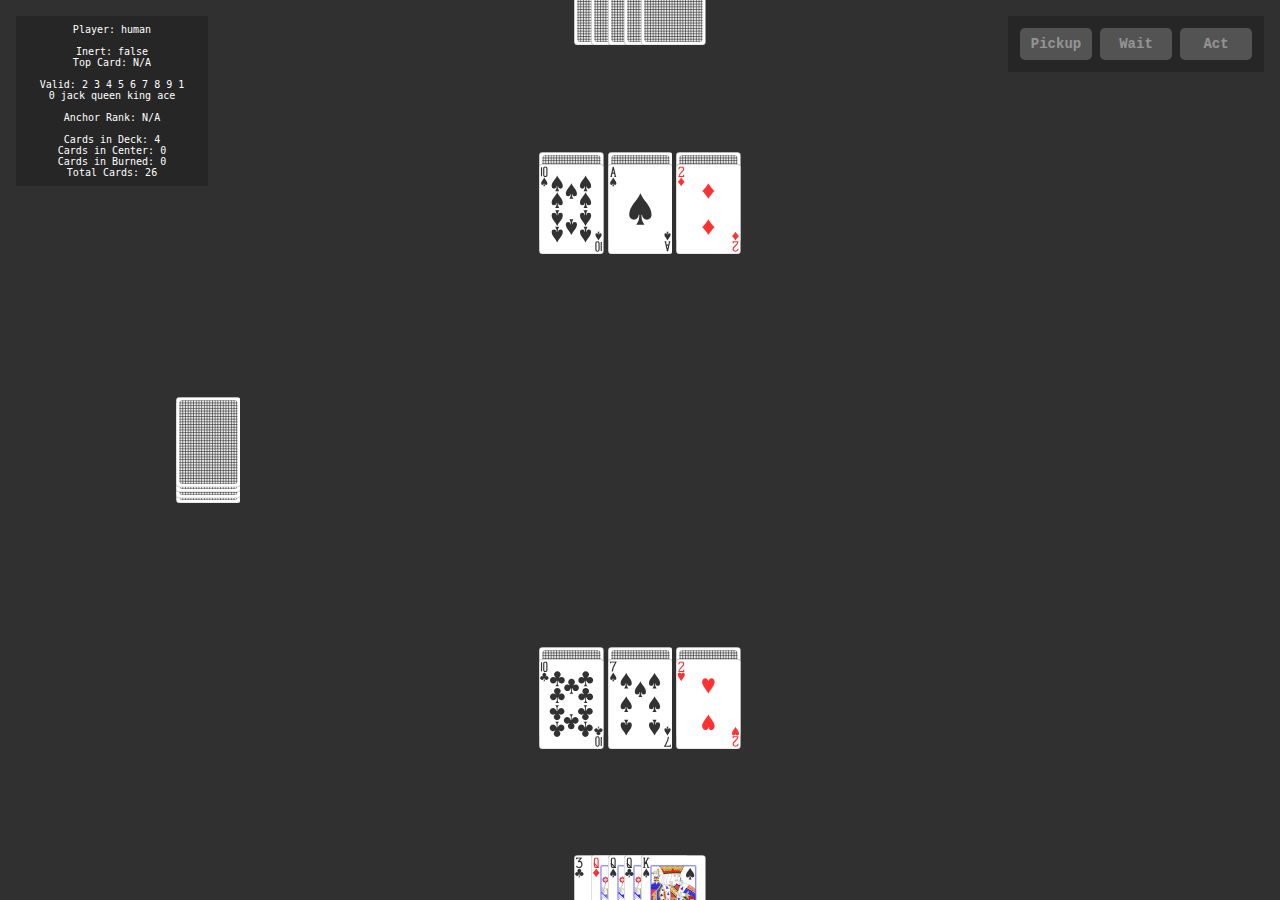
==== docs/index.html @ 4fdf6a48 "rename src to docs for GitHub pages" ====
<!DOCTYPE html>
<html lang="en" translate="no">

<head>

  <meta charset="UTF-8">
  <meta name="viewport" content="width=device-width, initial-scale=1.0">
  <title>ShipheadJS</title>
  <link rel="stylesheet" href="css/default.css">

</head>

<body>

  <div id="toaster" class="hidden"></div>
  <div id="information"></div>

  <div id="button-container">
    <div id="pickup-button" class="button-div">Pickup</div>
    <div id="wait-button" class="button-div">Wait</div>
    <div id="act-button" class="button-div">Act</div>
  </div>

  <div id="page">

    <div id="computer-hand-band" class="band">
      <div id="placeholder-computer-hand"></div>
    </div>

    <div id="computer-ground-band" class="band">
      <div id="computer-ground" class="ground">
        <div id='placeholder-computer-left'></div>
        <div id='placeholder-computer-middle'></div>
        <div id='placeholder-computer-right'></div>
      </div>
    </div>

    <div id="center-band" class="band">
      <div id="placeholder-deck"></div>
      <div id="placeholder-center"></div>
      <div id="placeholder-burned"></div>
    </div>

    <div id="human-ground-band" class="band">
      <div id="human-ground" class="ground">
        <div id='placeholder-human-left'></div>
        <div id='placeholder-human-middle'></div>
        <div id='placeholder-human-right'></div>
      </div>
    </div>

    <div id="human-hand-band" class="band">
      <div id="placeholder-human-hand"></div>
    </div>

  </div>

  <script type="module" src="scripts/main.js" defer></script>

</body>

</html>
---- docs/css/default.css ----
:root {
    --debug-outline: 0px;
    --foreground-colour: rgb(255, 255, 255);
    --background-colour: rgb(48, 48, 48);
    --scrollbar-colour: rgb(84, 93, 103) transparent;
    --font-family: monospace, sans-serif;
    --font-size: 16px;
    --font-weight: 400;
    --pcm: 0.6;
    --pch: calc(150px * (var(--pcm)));
    --pcw: calc(108px * (var(--pcm)));
  }
  
  html,
  body {
    height: 100%;
    width: 100%;
    margin: 0px;
    padding: 0px;
    overflow: auto;
    box-sizing: border-box;
    background-color: var(--background-colour);
    color: var(--foreground-colour);
    font-family: var(--font-family);
    font-size: var(--font-size);
    font-weight: var(--font-weight);
    scrollbar-color: var(--scrollbar-colour);
    box-shadow: inset 0 0 0 var(--debug-outline) var(--foreground-colour);
  }
  
  #page {
    height: 100%;
    width: 100%;
    position: relative;
    display: flex;
    flex-direction: column;
    align-items: center;
    justify-content: space-evenly;
    overflow: hidden;
  }
  
  #information {
    overflow: auto;
    position: absolute;
    font-size: 10px;
    scrollbar-gutter: stable both-edges;
    width: 15%;
    max-height: 40%;
    display: flex;
    flex-direction: column;
    justify-content: space-evenly;
    justify-content: center;
    align-items: center;
    left: 0;
    top: 0;
    box-sizing: border-box;
    margin: 16px;
    user-select: none;
    padding: 8px;
    background-color: rgba(0, 0, 0, 0.2);
    z-index: 99;
  }
  
  #button-container {
    overflow: auto;
    position: absolute;
    width: auto;
    height: auto;
    display: flex;
    flex-direction: row;
    justify-content: center;
    align-items: center;
    right: 0;
    top: 0;
    box-sizing: border-box;
    margin: 16px;
    user-select: none;
    padding: 8px;
    background-color: rgba(0, 0, 0, 0.2);
    z-index: 99;
  }
  
  .button-div {
    display: inline-block;
    width: 72px;
    height: 32px;
    line-height: 32px;
    font-size: 14px;
    font-family: 'Courier New', Courier, monospace;
    font-weight: 900;
    overflow: hidden;
    margin: 4px;
    box-sizing: border-box;
    background-color: grey;
    opacity: 50%;
    color: white;
    text-align: center;
    border-radius: 5px;
    cursor: pointer;
  }
  
  .button-div.ok {
    opacity: 1;
    background-color: green;
  }
  
  .button-div:hover {
    background-color: #45a089;
  }
  
  .button-div:active {
    background-color: #388e84;
  }
  
  .hidden {
    display: none !important;
  }
  
  #information>div {
    word-wrap: break-word;
    word-break: break-all;
    text-align: center;
  }
  
  #toolbar-container {
    width: 32px;
    height: 32px;
    position: absolute;
    bottom: 0;
    right: 0;
    display: flex;
    margin: 24px;
    flex-direction: column-reverse;
    background-color: transparent;
    overflow: hidden;
    box-shadow: inset 0 0 0 var(--debug-outline) green;
    z-index: 99;
  }
  
  #toolbar-container:hover {
    overflow: visible;
  }
  
  .toolbar-row {
    height: 32px;
    width: 32px;
    flex-shrink: 0;
    flex-grow: 0;
    display: flex;
    overflow: hidden;
    flex-direction: row-reverse;
    box-shadow: inset 0 0 0 var(--debug-outline) teal;
  }
  
  .toolbar-row:hover {
    overflow: visible;
  }
  
  .toolbar-button {
    width: 32px;
    height: 32px;
    display: flex;
    font-size: 14px;
    justify-content: center;
    align-items: center;
    flex-grow: 0;
    flex-shrink: 0;
    background-color: rgba(17, 60, 70, 1.0);
    user-select: none;
    cursor: pointer;
    box-shadow: inset 0 0 0 var(--debug-outline) yellow;
  }
  
  #toaster {
    width: auto;
    height: 24px;
    line-height: 24px;
    padding-left: 16px;
    padding-right: 16px;
    text-align: center;
    box-sizing: border-box;
    font-size: 14px;
    color: rgb(255, 255, 255);
    border-radius: 8px;
    background-color: rgb(0, 0, 0);
    z-index: 999;
    position: fixed;
    left: 15%;
    bottom: 15%;
    opacity: 85%;
    transform: translate(-50%, -50%);
  }
  
  /* ========================================================================= */
  
  .band {
    width: 100%;
    height: auto;
    display: flex;
    flex-direction: row;
    justify-content: center;
  }
  
  #computer-hand-band {
    position: absolute;
    left: 0;
    top: 0;
    transform: translateY(-50%);
    background-color: transparent;
    z-index: 9;
  }
  
  #human-hand-band {
    position: absolute;
    left: 0;
    bottom: 0;
    transform: translateY(50%);
    background-color: transparent;
    z-index: 9;
  }
  
  #center-band {
    justify-content: space-evenly;
  }
  
  /* ========================================================================= */
  
  .ground {
    width: auto;
    height: auto;
    display: flex;
    flex-direction: row;
    justify-content: center;
    gap: 4px;
  }
  .ground card-pile playing-card {
    margin-top: -78px;
  }
  .ground card-pile playing-card:first-of-type{
    margin-top: 0px;
  }
  
  /* ========================================================================= */
  
  card-pile {
    width: auto;
    height: var(--pch);
    display: flex;
    flex-direction: column;
    justify-content: center;
  }
  
  /* ========================================================================= */
  
  playing-card {
    user-select: none;
    display: inline-block;
    position: relative;
    width: var(--pcw);
    height: var(--pch);
    box-sizing: border-box;
  }
  
  /* ========================================================================= */
  
  #deck {
    min-width: var(--pcw);
    width: auto;
    height: var(--pch);
    display: flex;
    flex-direction: column;
    align-items: center;
  }
  #deck playing-card {
    margin-top: calc(-1.06 * var(--pch));
  }
  #deck playing-card:first-of-type {
    margin-top: 0px;
  }
  
  /* ========================================================================= */
  
  #center {
    width: 35%;
    position: relative;
    height: var(--pch);
    display: flex;
    flex-direction: row;
    justify-content: center;
    align-items: center;
  }
  #center playing-card {
    margin-left: -48px;
  }
  #center>playing-card:first-of-type {
    margin-left: 0px;
  }
  
  /* ========================================================================= */
  
  #burned {
    min-width: var(--pcw);
    width: auto;
    height: var(--pch);
    display: flex;
    flex-direction: column;
    align-items: center;
  }
  #burned playing-card {
    margin-top: calc(-1.06 * var(--pch));
  }
  #burned playing-card:first-of-type {
    margin-top: 0px;
  }
  
  /* ========================================================================= */
  
  #human-hand {
    width: auto;
    flex-direction: row;
  }
  #human-hand playing-card {
    margin-left: -48px;
  }
  #human-hand>playing-card:first-of-type {
    margin-left: 0px;
  }
  
  /* ========================================================================= */
  
  #computer-hand {
    width: auto;
    flex-direction: row;
  }
  #computer-hand playing-card {
    margin-left: -48px;
  }
  #computer-hand>playing-card:first-of-type {
    margin-left: 0px;
  }
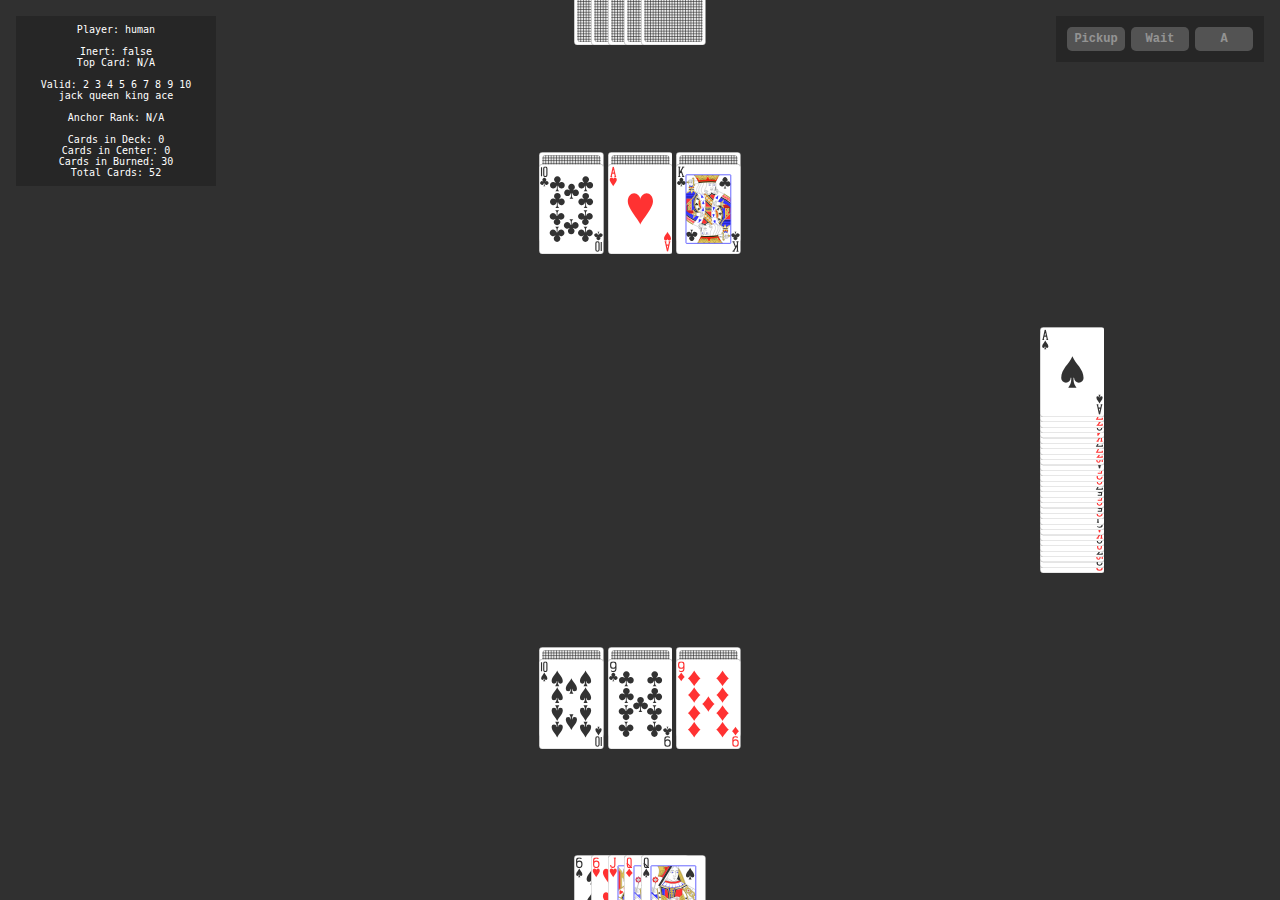
==== commit a692dcf7: "large scale tweaks, preparing for pre-release, and then better documentation shall ensue" ====
--- a/docs/index.html
+++ b/docs/index.html
@@ -15,11 +15,7 @@
   <div id="toaster" class="hidden"></div>
   <div id="information"></div>
 
-  <div id="button-container">
-    <div id="pickup-button" class="button-div">Pickup</div>
-    <div id="wait-button" class="button-div">Wait</div>
-    <div id="act-button" class="button-div">Act</div>
-  </div>
+  <div id="button-container"></div>
 
   <div id="page">
 
--- a/docs/css/default.css
+++ b/docs/css/default.css
@@ -45,6 +45,7 @@
     font-size: 10px;
     scrollbar-gutter: stable both-edges;
     width: 15%;
+    min-width: 200px;
     max-height: 40%;
     display: flex;
     flex-direction: column;
@@ -82,14 +83,14 @@
   
   .button-div {
     display: inline-block;
-    width: 72px;
-    height: 32px;
-    line-height: 32px;
-    font-size: 14px;
+    width: 58px;
+    height: 24px;
+    line-height: 24px;
+    font-size: 12px;
     font-family: 'Courier New', Courier, monospace;
     font-weight: 900;
     overflow: hidden;
-    margin: 4px;
+    margin: 3px;
     box-sizing: border-box;
     background-color: grey;
     opacity: 50%;
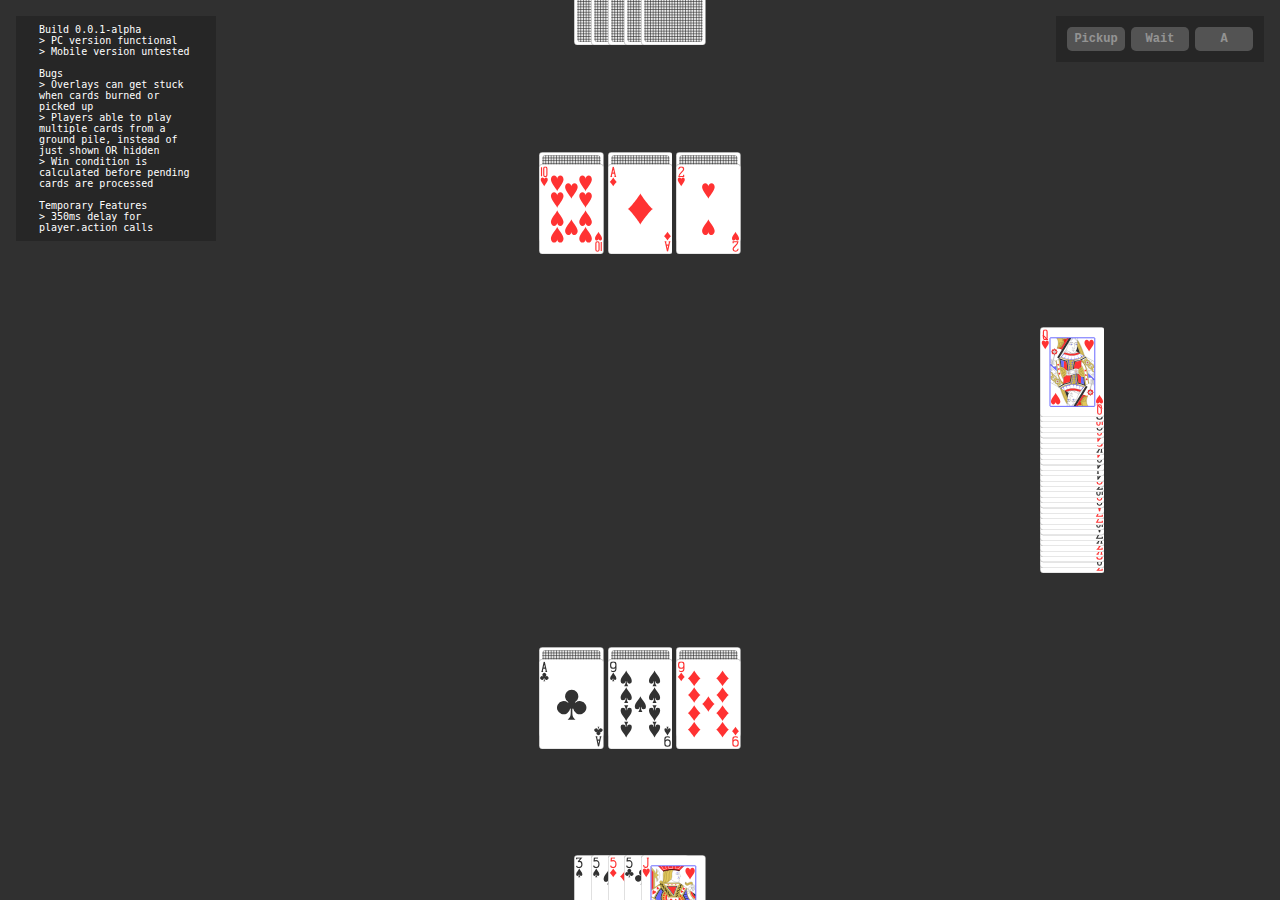
==== commit 434d5835: "more refactoring, funneled Human and Computer card plays through Pending.submit" ====
--- a/docs/index.html
+++ b/docs/index.html
@@ -7,6 +7,7 @@
   <meta name="viewport" content="width=device-width, initial-scale=1.0">
   <title>ShipheadJS</title>
   <link rel="stylesheet" href="css/default.css">
+  <link rel="icon" href="icon.png">
 
 </head>
 
--- a/docs/css/default.css
+++ b/docs/css/default.css
@@ -1,341 +1,358 @@
 :root {
-    --debug-outline: 0px;
-    --foreground-colour: rgb(255, 255, 255);
-    --background-colour: rgb(48, 48, 48);
-    --scrollbar-colour: rgb(84, 93, 103) transparent;
-    --font-family: monospace, sans-serif;
-    --font-size: 16px;
-    --font-weight: 400;
-    --pcm: 0.6;
-    --pch: calc(150px * (var(--pcm)));
-    --pcw: calc(108px * (var(--pcm)));
+  --debug-outline: 0px;
+  --foreground-colour: rgb(255, 255, 255);
+  --background-colour: rgb(48, 48, 48);
+  --scrollbar-colour: rgb(84, 93, 103) transparent;
+  --font-family: monospace, sans-serif;
+  --font-size: 16px;
+  --font-weight: 400;
+  --pcm: 0.6;
+  --pch: calc(150px * (var(--pcm)));
+  --pcw: calc(108px * (var(--pcm)));
+}
+
+html,
+body {
+  height: 100%;
+  width: 100%;
+  margin: 0px;
+  padding: 0px;
+  overflow: auto;
+  box-sizing: border-box;
+  background-color: var(--background-colour);
+  color: var(--foreground-colour);
+  font-family: var(--font-family);
+  font-size: var(--font-size);
+  font-weight: var(--font-weight);
+  scrollbar-color: var(--scrollbar-colour);
+  box-shadow: inset 0 0 0 var(--debug-outline) var(--foreground-colour);
+}
+
+#page {
+  height: 100%;
+  width: 100%;
+  position: relative;
+  display: flex;
+  flex-direction: column;
+  align-items: center;
+  justify-content: space-evenly;
+  overflow: hidden;
+}
+
+#information {
+  overflow: auto;
+  position: absolute;
+  font-size: 10px;
+  scrollbar-gutter: stable both-edges;
+  width: 15%;
+  min-width: 200px;
+  max-height: 40%;
+  display: flex;
+  flex-direction: column;
+  /* justify-content: center; */
+  align-items: center;
+  left: 0;
+  top: 0;
+  box-sizing: border-box;
+  margin: 16px;
+  user-select: none;
+  padding: 8px;
+  background-color: rgba(0, 0, 0, 0.2);
+  z-index: 99;
+}
+
+#button-container {
+  overflow: auto;
+  position: absolute;
+  width: auto;
+  height: auto;
+  display: flex;
+  flex-direction: row;
+  justify-content: center;
+  align-items: center;
+  right: 0;
+  top: 0;
+  box-sizing: border-box;
+  margin: 16px;
+  user-select: none;
+  padding: 8px;
+  background-color: rgba(0, 0, 0, 0.2);
+  z-index: 99;
+}
+
+.button-div {
+  display: inline-block;
+  width: 58px;
+  height: 24px;
+  line-height: 24px;
+  font-size: 12px;
+  font-family: 'Courier New', Courier, monospace;
+  font-weight: 900;
+  overflow: hidden;
+  margin: 3px;
+  box-sizing: border-box;
+  background-color: grey;
+  opacity: 50%;
+  color: white;
+  text-align: center;
+  border-radius: 5px;
+  cursor: pointer;
+}
+
+.button-div.ok {
+  opacity: 1;
+  background-color: green;
+}
+
+.button-div:hover {
+  background-color: #45a089;
+}
+
+.button-div:active {
+  background-color: #388e84;
+}
+
+.hidden {
+  display: none !important;
+}
+
+#information>div {
+  word-wrap: break-word;
+  word-break: break-all;
+  text-align: center;
+}
+
+#toolbar-container {
+  width: 32px;
+  height: 32px;
+  position: absolute;
+  bottom: 0;
+  right: 0;
+  display: flex;
+  margin: 24px;
+  flex-direction: column-reverse;
+  background-color: transparent;
+  overflow: hidden;
+  box-shadow: inset 0 0 0 var(--debug-outline) green;
+  z-index: 99;
+}
+
+#toolbar-container:hover {
+  overflow: visible;
+}
+
+.toolbar-row {
+  height: 32px;
+  width: 32px;
+  flex-shrink: 0;
+  flex-grow: 0;
+  display: flex;
+  overflow: hidden;
+  flex-direction: row-reverse;
+  box-shadow: inset 0 0 0 var(--debug-outline) teal;
+}
+
+.toolbar-row:hover {
+  overflow: visible;
+}
+
+.toolbar-button {
+  width: 32px;
+  height: 32px;
+  display: flex;
+  font-size: 14px;
+  justify-content: center;
+  align-items: center;
+  flex-grow: 0;
+  flex-shrink: 0;
+  background-color: rgba(17, 60, 70, 1.0);
+  user-select: none;
+  cursor: pointer;
+  box-shadow: inset 0 0 0 var(--debug-outline) yellow;
+}
+
+#toaster {
+  width: auto;
+  height: 24px;
+  line-height: 24px;
+  padding-left: 16px;
+  padding-right: 16px;
+  text-align: center;
+  box-sizing: border-box;
+  font-size: 14px;
+  color: rgb(255, 255, 255);
+  border-radius: 8px;
+  background-color: rgb(0, 0, 0);
+  z-index: 999;
+  position: fixed;
+  left: 15%;
+  bottom: 15%;
+  opacity: 85%;
+  transform: translate(-50%, -50%);
+}
+
+/* ========================================================================= */
+
+.band {
+  width: 100%;
+  height: auto;
+  display: flex;
+  flex-direction: row;
+  justify-content: center;
+}
+
+#computer-hand-band {
+  position: absolute;
+  left: 0;
+  top: 0;
+  transform: translateY(-50%);
+  background-color: transparent;
+  z-index: 9;
+}
+
+#human-hand-band {
+  position: absolute;
+  left: 0;
+  bottom: 0;
+  transform: translateY(50%);
+  background-color: transparent;
+  z-index: 9;
+}
+
+#center-band {
+  justify-content: space-evenly;
+}
+
+/* ========================================================================= */
+
+.ground {
+  width: auto;
+  height: auto;
+  display: flex;
+  flex-direction: row;
+  justify-content: center;
+  gap: 4px;
+}
+
+.ground card-pile playing-card {
+  margin-top: -78px;
+}
+
+.ground card-pile playing-card:first-of-type {
+  margin-top: 0px;
+}
+
+/* ========================================================================= */
+
+card-pile {
+  width: auto;
+  height: var(--pch);
+  display: flex;
+  flex-direction: column;
+  justify-content: center;
+}
+
+/* ========================================================================= */
+
+playing-card {
+  user-select: none;
+  display: inline-block;
+  position: relative;
+  width: var(--pcw);
+  height: var(--pch);
+  box-sizing: border-box;
+}
+
+/* ========================================================================= */
+
+#deck {
+  min-width: var(--pcw);
+  width: auto;
+  height: var(--pch);
+  display: flex;
+  flex-direction: column;
+  align-items: center;
+}
+
+#deck playing-card {
+  margin-top: calc(-1.06 * var(--pch));
+}
+
+#deck playing-card:first-of-type {
+  margin-top: 0px;
+}
+
+/* ========================================================================= */
+
+#center {
+  width: 35%;
+  position: relative;
+  height: var(--pch);
+  display: flex;
+  flex-direction: row;
+  justify-content: center;
+  align-items: center;
+}
+
+#center playing-card {
+  margin-left: -48px;
+}
+
+#center>playing-card:first-of-type {
+  margin-left: 0px;
+}
+
+/* ========================================================================= */
+
+#burned {
+  min-width: var(--pcw);
+  width: auto;
+  height: var(--pch);
+  display: flex;
+  flex-direction: column;
+  align-items: center;
+}
+
+#burned playing-card {
+  margin-top: calc(-1.06 * var(--pch));
+}
+
+#burned playing-card:first-of-type {
+  margin-top: 0px;
+}
+
+/* ========================================================================= */
+
+#human-hand {
+  width: auto;
+  flex-direction: row;
+}
+
+#human-hand playing-card {
+  margin-left: -48px;
+}
+
+#human-hand>playing-card:first-of-type {
+  margin-left: 0px;
+}
+
+/* ========================================================================= */
+
+#computer-hand {
+  width: auto;
+  flex-direction: row;
+}
+
+#computer-hand playing-card {
+  margin-left: -48px;
+}
+
+#computer-hand>playing-card:first-of-type {
+  margin-left: 0px;
+}
+
+@media (orientation: portrait) {
+  #button-container {
+    flex-direction: column;
   }
-  
-  html,
-  body {
-    height: 100%;
-    width: 100%;
-    margin: 0px;
-    padding: 0px;
-    overflow: auto;
-    box-sizing: border-box;
-    background-color: var(--background-colour);
-    color: var(--foreground-colour);
-    font-family: var(--font-family);
-    font-size: var(--font-size);
-    font-weight: var(--font-weight);
-    scrollbar-color: var(--scrollbar-colour);
-    box-shadow: inset 0 0 0 var(--debug-outline) var(--foreground-colour);
-  }
-  
-  #page {
-    height: 100%;
-    width: 100%;
-    position: relative;
-    display: flex;
-    flex-direction: column;
-    align-items: center;
-    justify-content: space-evenly;
-    overflow: hidden;
-  }
-  
-  #information {
-    overflow: auto;
-    position: absolute;
-    font-size: 10px;
-    scrollbar-gutter: stable both-edges;
-    width: 15%;
-    min-width: 200px;
-    max-height: 40%;
-    display: flex;
-    flex-direction: column;
-    justify-content: space-evenly;
-    justify-content: center;
-    align-items: center;
-    left: 0;
-    top: 0;
-    box-sizing: border-box;
-    margin: 16px;
-    user-select: none;
-    padding: 8px;
-    background-color: rgba(0, 0, 0, 0.2);
-    z-index: 99;
-  }
-  
-  #button-container {
-    overflow: auto;
-    position: absolute;
-    width: auto;
-    height: auto;
-    display: flex;
-    flex-direction: row;
-    justify-content: center;
-    align-items: center;
-    right: 0;
-    top: 0;
-    box-sizing: border-box;
-    margin: 16px;
-    user-select: none;
-    padding: 8px;
-    background-color: rgba(0, 0, 0, 0.2);
-    z-index: 99;
-  }
-  
-  .button-div {
-    display: inline-block;
-    width: 58px;
-    height: 24px;
-    line-height: 24px;
-    font-size: 12px;
-    font-family: 'Courier New', Courier, monospace;
-    font-weight: 900;
-    overflow: hidden;
-    margin: 3px;
-    box-sizing: border-box;
-    background-color: grey;
-    opacity: 50%;
-    color: white;
-    text-align: center;
-    border-radius: 5px;
-    cursor: pointer;
-  }
-  
-  .button-div.ok {
-    opacity: 1;
-    background-color: green;
-  }
-  
-  .button-div:hover {
-    background-color: #45a089;
-  }
-  
-  .button-div:active {
-    background-color: #388e84;
-  }
-  
-  .hidden {
-    display: none !important;
-  }
-  
-  #information>div {
-    word-wrap: break-word;
-    word-break: break-all;
-    text-align: center;
-  }
-  
-  #toolbar-container {
-    width: 32px;
-    height: 32px;
-    position: absolute;
-    bottom: 0;
-    right: 0;
-    display: flex;
-    margin: 24px;
-    flex-direction: column-reverse;
-    background-color: transparent;
-    overflow: hidden;
-    box-shadow: inset 0 0 0 var(--debug-outline) green;
-    z-index: 99;
-  }
-  
-  #toolbar-container:hover {
-    overflow: visible;
-  }
-  
-  .toolbar-row {
-    height: 32px;
-    width: 32px;
-    flex-shrink: 0;
-    flex-grow: 0;
-    display: flex;
-    overflow: hidden;
-    flex-direction: row-reverse;
-    box-shadow: inset 0 0 0 var(--debug-outline) teal;
-  }
-  
-  .toolbar-row:hover {
-    overflow: visible;
-  }
-  
-  .toolbar-button {
-    width: 32px;
-    height: 32px;
-    display: flex;
-    font-size: 14px;
-    justify-content: center;
-    align-items: center;
-    flex-grow: 0;
-    flex-shrink: 0;
-    background-color: rgba(17, 60, 70, 1.0);
-    user-select: none;
-    cursor: pointer;
-    box-shadow: inset 0 0 0 var(--debug-outline) yellow;
-  }
-  
-  #toaster {
-    width: auto;
-    height: 24px;
-    line-height: 24px;
-    padding-left: 16px;
-    padding-right: 16px;
-    text-align: center;
-    box-sizing: border-box;
-    font-size: 14px;
-    color: rgb(255, 255, 255);
-    border-radius: 8px;
-    background-color: rgb(0, 0, 0);
-    z-index: 999;
-    position: fixed;
-    left: 15%;
-    bottom: 15%;
-    opacity: 85%;
-    transform: translate(-50%, -50%);
-  }
-  
-  /* ========================================================================= */
-  
-  .band {
-    width: 100%;
-    height: auto;
-    display: flex;
-    flex-direction: row;
-    justify-content: center;
-  }
-  
-  #computer-hand-band {
-    position: absolute;
-    left: 0;
-    top: 0;
-    transform: translateY(-50%);
-    background-color: transparent;
-    z-index: 9;
-  }
-  
-  #human-hand-band {
-    position: absolute;
-    left: 0;
-    bottom: 0;
-    transform: translateY(50%);
-    background-color: transparent;
-    z-index: 9;
-  }
-  
-  #center-band {
-    justify-content: space-evenly;
-  }
-  
-  /* ========================================================================= */
-  
-  .ground {
-    width: auto;
-    height: auto;
-    display: flex;
-    flex-direction: row;
-    justify-content: center;
-    gap: 4px;
-  }
-  .ground card-pile playing-card {
-    margin-top: -78px;
-  }
-  .ground card-pile playing-card:first-of-type{
-    margin-top: 0px;
-  }
-  
-  /* ========================================================================= */
-  
-  card-pile {
-    width: auto;
-    height: var(--pch);
-    display: flex;
-    flex-direction: column;
-    justify-content: center;
-  }
-  
-  /* ========================================================================= */
-  
-  playing-card {
-    user-select: none;
-    display: inline-block;
-    position: relative;
-    width: var(--pcw);
-    height: var(--pch);
-    box-sizing: border-box;
-  }
-  
-  /* ========================================================================= */
-  
-  #deck {
-    min-width: var(--pcw);
-    width: auto;
-    height: var(--pch);
-    display: flex;
-    flex-direction: column;
-    align-items: center;
-  }
-  #deck playing-card {
-    margin-top: calc(-1.06 * var(--pch));
-  }
-  #deck playing-card:first-of-type {
-    margin-top: 0px;
-  }
-  
-  /* ========================================================================= */
-  
-  #center {
-    width: 35%;
-    position: relative;
-    height: var(--pch);
-    display: flex;
-    flex-direction: row;
-    justify-content: center;
-    align-items: center;
-  }
-  #center playing-card {
-    margin-left: -48px;
-  }
-  #center>playing-card:first-of-type {
-    margin-left: 0px;
-  }
-  
-  /* ========================================================================= */
-  
-  #burned {
-    min-width: var(--pcw);
-    width: auto;
-    height: var(--pch);
-    display: flex;
-    flex-direction: column;
-    align-items: center;
-  }
-  #burned playing-card {
-    margin-top: calc(-1.06 * var(--pch));
-  }
-  #burned playing-card:first-of-type {
-    margin-top: 0px;
-  }
-  
-  /* ========================================================================= */
-  
-  #human-hand {
-    width: auto;
-    flex-direction: row;
-  }
-  #human-hand playing-card {
-    margin-left: -48px;
-  }
-  #human-hand>playing-card:first-of-type {
-    margin-left: 0px;
-  }
-  
-  /* ========================================================================= */
-  
-  #computer-hand {
-    width: auto;
-    flex-direction: row;
-  }
-  #computer-hand playing-card {
-    margin-left: -48px;
-  }
-  #computer-hand>playing-card:first-of-type {
-    margin-left: 0px;
-  }+}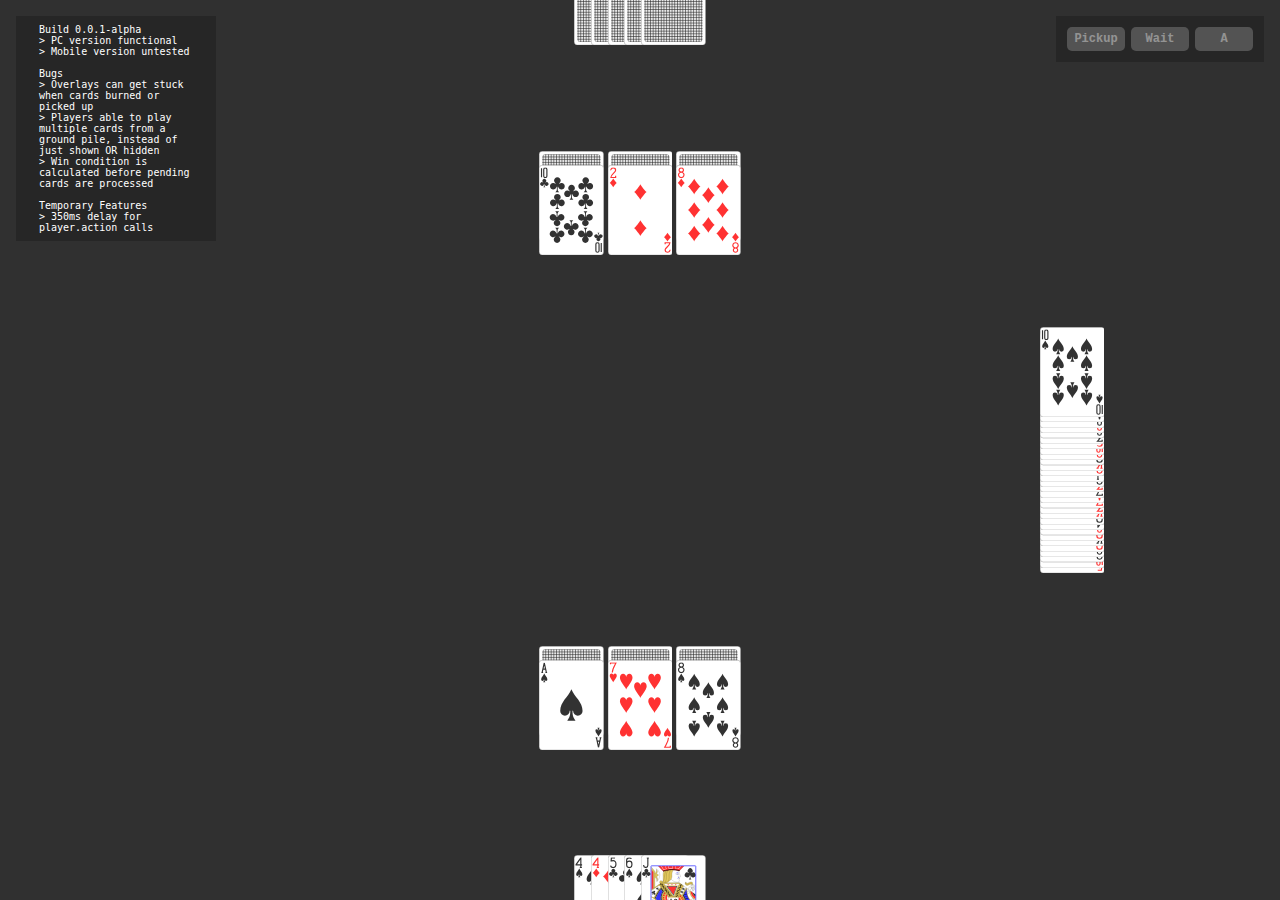
==== commit 50cac3fe: "replaced left, middle right with shown and blind piles, CSS will need to be rewritten later" ====
--- a/docs/index.html
+++ b/docs/index.html
@@ -20,33 +20,31 @@
 
   <div id="page">
 
-    <div id="computer-hand-band" class="band">
+    <div id="computer-hand-section" class="section">
       <div id="placeholder-computer-hand"></div>
     </div>
 
-    <div id="computer-ground-band" class="band">
+    <div id="computer-ground-section" class="section">
       <div id="computer-ground" class="ground">
-        <div id='placeholder-computer-left'></div>
-        <div id='placeholder-computer-middle'></div>
-        <div id='placeholder-computer-right'></div>
+        <div id="placeholder-computer-blind"></div>
+        <div id="placeholder-computer-shown"></div>
       </div>
     </div>
 
-    <div id="center-band" class="band">
+    <div id="center-section" class="section">
       <div id="placeholder-deck"></div>
       <div id="placeholder-center"></div>
       <div id="placeholder-burned"></div>
     </div>
 
-    <div id="human-ground-band" class="band">
+    <div id="human-ground-section" class="section">
       <div id="human-ground" class="ground">
-        <div id='placeholder-human-left'></div>
-        <div id='placeholder-human-middle'></div>
-        <div id='placeholder-human-right'></div>
+        <div id="placeholder-human-blind"></div>
+        <div id="placeholder-human-shown"></div>
       </div>
     </div>
 
-    <div id="human-hand-band" class="band">
+    <div id="human-hand-section" class="section">
       <div id="placeholder-human-hand"></div>
     </div>
 
--- a/docs/css/default.css
+++ b/docs/css/default.css
@@ -193,7 +193,7 @@
 
 /* ========================================================================= */
 
-.band {
+.section {
   width: 100%;
   height: auto;
   display: flex;
@@ -201,7 +201,7 @@
   justify-content: center;
 }
 
-#computer-hand-band {
+#computer-hand-section {
   position: absolute;
   left: 0;
   top: 0;
@@ -210,7 +210,7 @@
   z-index: 9;
 }
 
-#human-hand-band {
+#human-hand-section {
   position: absolute;
   left: 0;
   bottom: 0;
@@ -219,7 +219,7 @@
   z-index: 9;
 }
 
-#center-band {
+#center-section {
   justify-content: space-evenly;
 }
 
@@ -228,18 +228,29 @@
 .ground {
   width: auto;
   height: auto;
-  display: flex;
-  flex-direction: row;
-  justify-content: center;
+
+  /* height: calc(1.5 * var(--pch)); */
+  display: flex;
+  flex-direction: column;
+  /* justify-content: center; */
   gap: 4px;
 }
 
-.ground card-pile playing-card {
-  margin-top: -78px;
-}
-
-.ground card-pile playing-card:first-of-type {
-  margin-top: 0px;
+.ground card-pile {
+  width: auto;
+  height: auto;
+  display: flex;
+  flex-direction: row;
+  justify-content: center;
+  gap: 4px;
+}
+
+#human-ground card-pile:last-of-type {
+  margin-top: -80px;
+}
+
+#computer-ground card-pile:last-of-type {
+  margin-top: -80px;
 }
 
 /* ========================================================================= */
